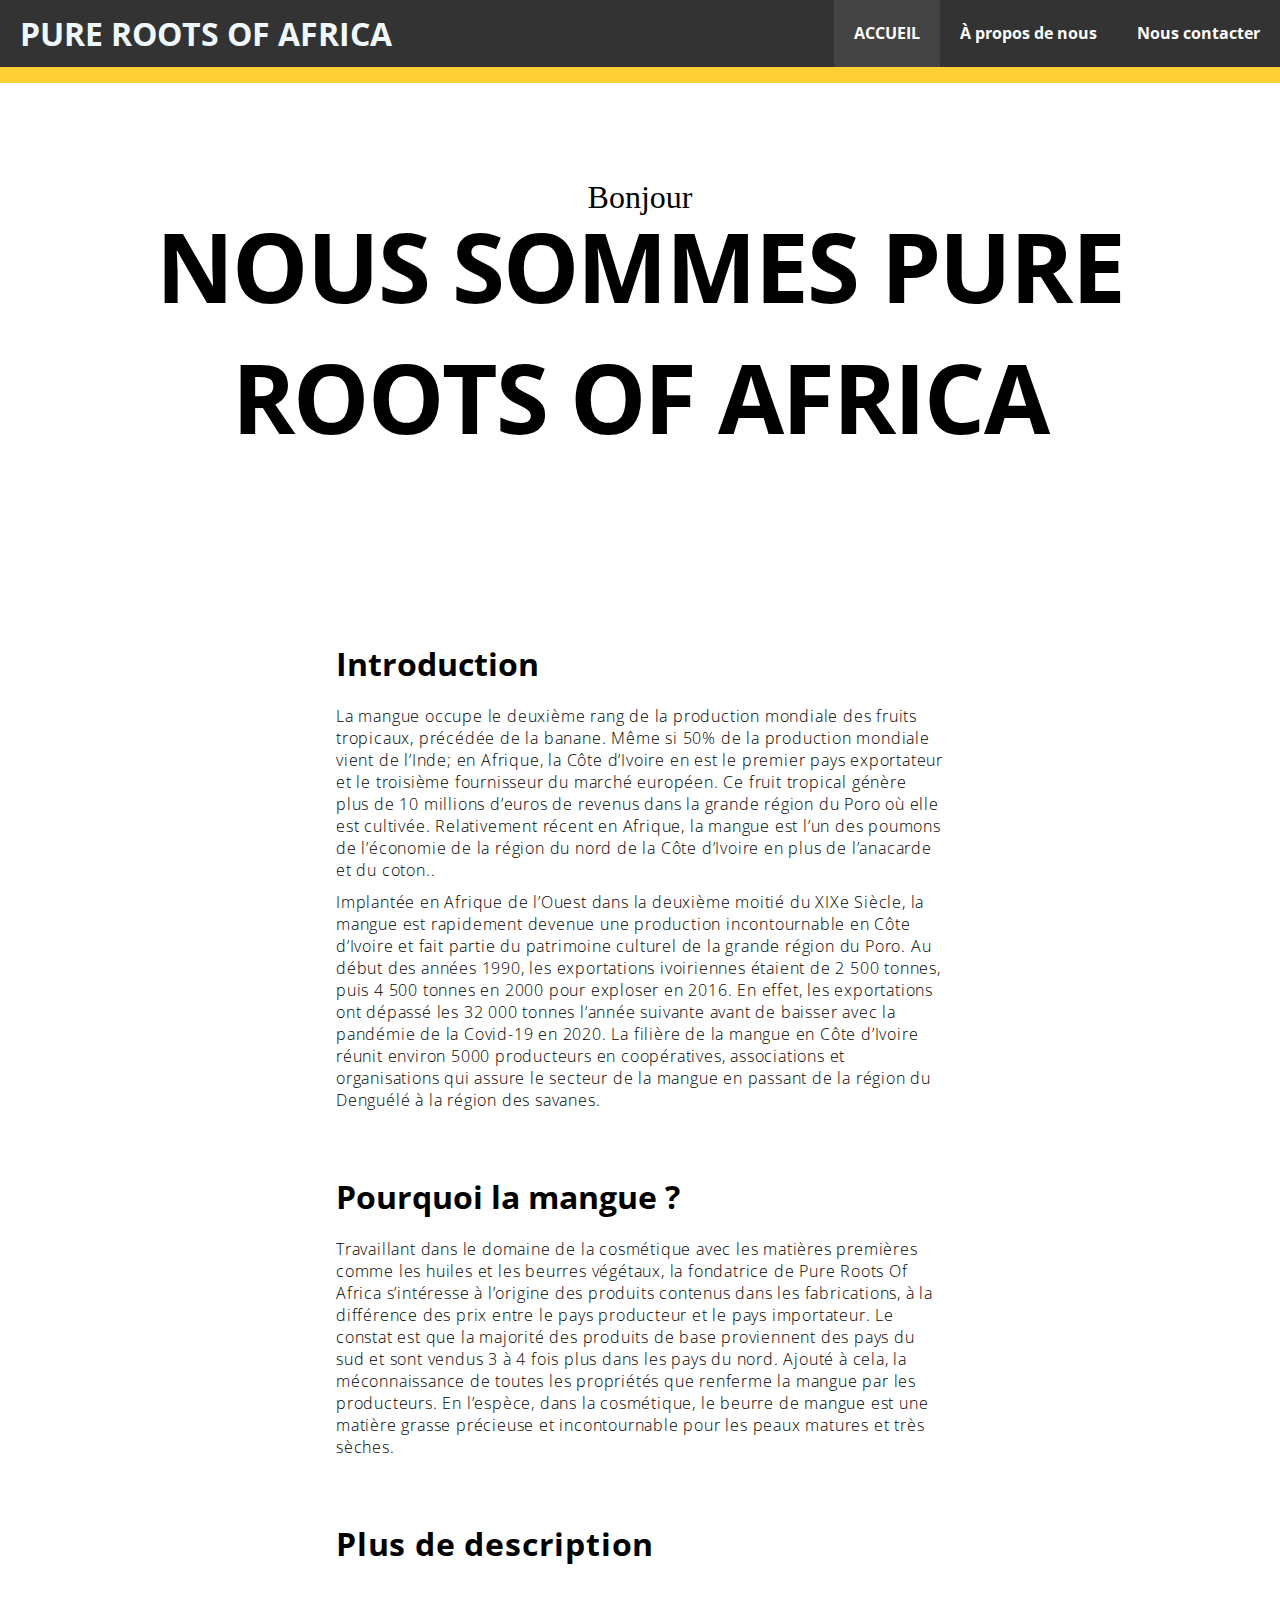
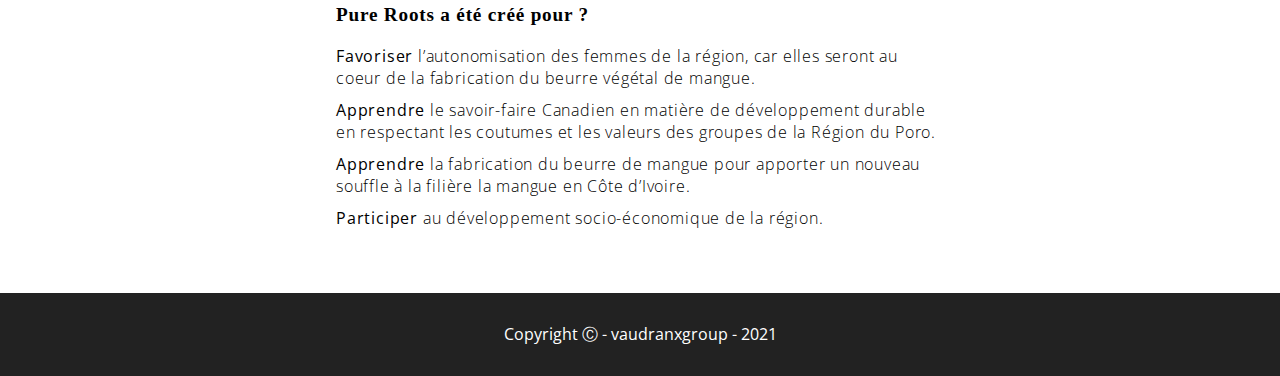
==== about.html @ d716d4aa "projet initial" ====
<!DOCTYPE html>
<html lang="en">
<head>
    <meta charset="UTF-8">
    <meta http-equiv="X-UA-Compatible" content="IE=edge">
    <meta name="viewport" content="width=device-width, initial-scale=1.0">
    <title>PROA | ACCUEIL</title>
    <link rel="stylesheet" href="./css/style.css">
    <link rel="preconnect" href="https://fonts.googleapis.com">
<link rel="preconnect" href="https://fonts.gstatic.com" crossorigin>
<link href="https://fonts.googleapis.com/css2?family=Open+Sans:wght@300;400&display=swap" rel="stylesheet">
</head>
<body>
    
    <header class="header">
        <nav>
            <h1>
                <a  href="./index.html">PURE ROOTS OF AFRICA</a>
            </h1>

            <ul>
                <li><a class="active" href="./index.html">ACCUEIL</a></li>
                <li><a href="./about.html">À propos de nous</a></li>
                <li><a href="./contact.html">Nous contacter </a></li>
            </ul>
        </nav>
       

       
    </header>
<header class='masthead'>
    <p class='masthead-intro'>Bonjour </p>
    <h1 class='masthead-heading'>Nous sommes Pure Roots Of Africa</h1>
  </header>
  <section class="introduction-section">
      <h1>Introduction</h1>
      <p>La mangue occupe le deuxième rang de la production mondiale 
          des fruits tropicaux, précédée de la banane. Même si 50% de
           la production mondiale vient de l’Inde; en Afrique, la Côte
            d’Ivoire en est le premier pays exportateur et le troisième
             fournisseur du marché européen. Ce fruit tropical génère
              plus de 10 millions d’euros de revenus dans la grande région 
              du Poro où elle est cultivée. Relativement récent en Afrique,
               la mangue est l’un des poumons de l’économie de la région du 
               nord de la Côte d’Ivoire en plus de l’anacarde et du coton..</p>


      <p>Implantée en Afrique de l’Ouest dans la deuxième moitié du XIXe Siècle,
           la mangue est rapidement devenue une production incontournable en Côte 
           d’Ivoire et fait partie du patrimoine culturel de la grande région du Poro.
        Au début des années 1990, les exportations ivoiriennes étaient de 
        2 500 tonnes, puis 4 500 tonnes en 2000 pour exploser en 2016.
         En effet, les exportations ont dépassé les 32 000 tonnes l’année
          suivante avant de baisser avec la pandémie de la Covid-19 en 2020.
           La filière de la mangue en Côte d’Ivoire réunit environ 5000 producteurs
            en coopératives, associations et organisations qui assure le secteur de
             la mangue en passant de la région du Denguélé à la région des savanes.</p>
  </section>
  <section class="location-section">
      <h1>Pourquoi la mangue ?</h1>
      <p>Travaillant dans le domaine de la cosmétique 
          avec les matières premières comme les huiles
           et les beurres végétaux, la fondatrice de
            Pure Roots Of Africa s’intéresse à l’origine
             des produits contenus dans les fabrications,
              à la différence des prix entre le pays
               producteur et le pays importateur.
                Le constat est que la majorité des 
                produits de base proviennent des pays
                 du sud et sont vendus 3 à 4 fois plus
                  dans les pays du nord.
Ajouté à cela, la méconnaissance de toutes les propriétés 
que renferme la mangue par les producteurs. En l’espèce,
 dans la cosmétique, le beurre de mangue est une matière
  grasse précieuse et incontournable pour les peaux matures 
  et très sèches. </p>
  </section>
  <section class="questions-section">
      <h1>Plus de description</h1>
      <h2>Pure Roots a été créé pour ?</h2>
     
      <p><b>Favoriser</b> l’autonomisation des femmes de la
           région, car elles seront au coeur de la 
           fabrication du beurre végétal de mangue.</p>
           
      <p>
        <b>Apprendre</b> le savoir-faire Canadien en matière de développement durable en respectant les coutumes et les valeurs des groupes de la Région du Poro.</p>
     
      <p><b>Apprendre</b> la fabrication du beurre de mangue pour apporter un nouveau souffle à la filière la mangue en Côte d’Ivoire.</p>
      
     
      <p><b>Participer</b> au développement socio-économique de la région.</p>

      <p>
          <br>
          <br>
      </p>
  </section>
  
  <footer>
    <p>Copyright &#9400; - vaudranxgroup - 2021</p>
  </footer>

</body>
</html>
---- css/style.css ----
*{
    margin: 0;
    padding: 0;
    box-sizing: border-box;
}

/*general*/

html,body{
    font-family: 'Open Sans', sans-serif;
}

h1,h2,h3{
    margin-bottom: 20px;
}
a{
    color: #222;
    text-decoration: none;
}
p{
    margin-bottom: 10px;
}

.container {
    max-width: 1000px;
    display: block;
    margin: auto;
  }

.btn{
    display: inline-block;
    padding: 1% 2%;
    border-radius: 20px;
}

.btn-primary {

    background-color: white;
    color: #333;
    font-weight: bold;
}
.btn-primary:hover {

    background-color:#222;
    color: white;
}

.my-10{
margin-top: 1%;
margin-bottom: 1%;
}


.separator{
    margin:2% auto;
    height: 10px;
    width: 30%;
    background:#111;
}
/*header*/

.header{
    background: #333;
    overflow: auto;
    line-height:1.7em;
}

.header nav h1 {
    float: left;
    padding: 20px;
  
    margin-bottom: 0;
}


.header nav h1  a{
  color: aliceblue;
}


.header nav ul {
    float: right;
    list-style: none;
}

.header nav ul li  {
    float: left;
}

.header nav ul li a  {
    color:white;
    padding: 20px;
    display: block;
}

.header nav ul li a:hover  {
   background:  #444;
}

.active
{
    background: #444;
}


/*vp*/

.vp{
    height:600px;
    background: url(../images/bg.jpg)center center;
    background-size: cover;
    opacity: 1.3;
    text-align: center;
}
.vp-content{
    max-width: 60%;
    padding-top: 10%;
    color: white;
    opacity: 1;
    display: block;
    margin: auto;
}

.vp-content h1{
    font-size: 50px;
}
.vp-content p{
    font-size: 18px;
    letter-spacing: 0.5px;
    line-height: 1.9em;
}


.features {
    overflow: auto;
    padding: 100px 0;
    text-align: center;
  }
  
  .feature {
    float: left;
    width: 33%;
  }


  
/* person */

.person {
    height: 400px;
    background: url(../images/mangue.jpg) center center/cover;
  }
  
  /* reservation */
  
  .reservation {
    padding: 100px 0px 100px 0px;
    text-align: center;
  }
  
  /* footer */
  
  footer {
    background: #222;
    color: white;
    padding: 30px 0;
    text-align: center;
  }
  
  footer p {
    margin-bottom: 0px;
  }
  /*contact */

  
.contact {
    padding: 180px 0;
    min-height: 100vh;
  }
  
  .contact-form-container {
    max-width: 600px;
    margin: auto;
  }
  
  .contact-form-container form label {
    display: block;
    font-weight: 700;
  }
  
  .contact-form-container form input,
  textarea {
    display: block;
    width: 100%;
    padding: 15px;
    border: 1px solid #ddd;
    border-radius: 3px;
  }
  
  .contact-form-container form textarea {
    min-height: 80px;
  }


  /*about*/

  
.introduction-section,
.location-section,
.questions-section {
    max-width: 38em;
    margin-left: auto;
    margin-right: auto;
    margin-top: 2em;
}

.introduction-section > p,
.location-section > p,
.questions-section,
.content-footer > p {
    /* Typography Declarations */
    font-weight: 300;
    letter-spacing: 0.05em;
}

.questions-section > h2 {
    font-family: "Gentium Book Basic", Georgia, serif;
    font-size: 1.2em;
    font-weight: bold;
    /* Layout */
    margin: 2em 0 1em 0;
}

section > h1 {
    margin-top: 2em;
}

.content-footer,
.masthead-heading,
.masthead-intro {
  text-align: center;
}

.masthead {
  padding: 6em 0;
  background-image: url('https://i.imgur.com/yGmrlyg.jpg');
  background-size: cover;
  background-repeat: no-repeat;
  border-top: solid 1em #FFCF33;
}

.masthead-intro {
  margin-bottom: 0.1em;
  font-family: "Gentium Book Basic", Georgia, serif;
    font-size: 2em;
}

.masthead-heading {
  margin-top: -0.2em;
  font-family: "Open Sans", "Helvetica Neue", sans-serif;
  font-weight: bold;
  font-size: 6em;
  letter-spacing: -0.02em;
  text-transform: uppercase;
}
.introduction > p,
.location > p,
.content-footer > p {
    /* Typography Declarations */
    font-weight: 300;
    letter-spacing: 0.05em;
}
h2 {
    /* Typography Declarations */
    font-family: "Gentium Book Basic", Georgia, serif;
    font-size: 1.2em;
    font-weight: bold;
}

.introduction-section,
.location-section,
.questions-section {
    max-width: 38em;
    margin-left: auto;
    margin-right: auto;
    margin-top: 2em;
}
.content-footer {
  margin: 50px 0;
  padding: 20px 0;
  text-align: center;
  background-color: #73A8C2;
  text-decoration: none;
}
.social > li {
  display: inline-block;
  margin: 0 5px;
}
.content-footer > p {
  color: #F7EDE1;
}
a {
    font-weight: bold;
    text-decoration: none;
    color: #F1C863;
}
  
@media only screen and (max-width: 500px) {
    .masthead {
        padding: 3em 0;
    }
    .masthead-heading {
        font-size: 3em;
    }
    .content-footer {
        padding: 2em 2.5em;
  }
}
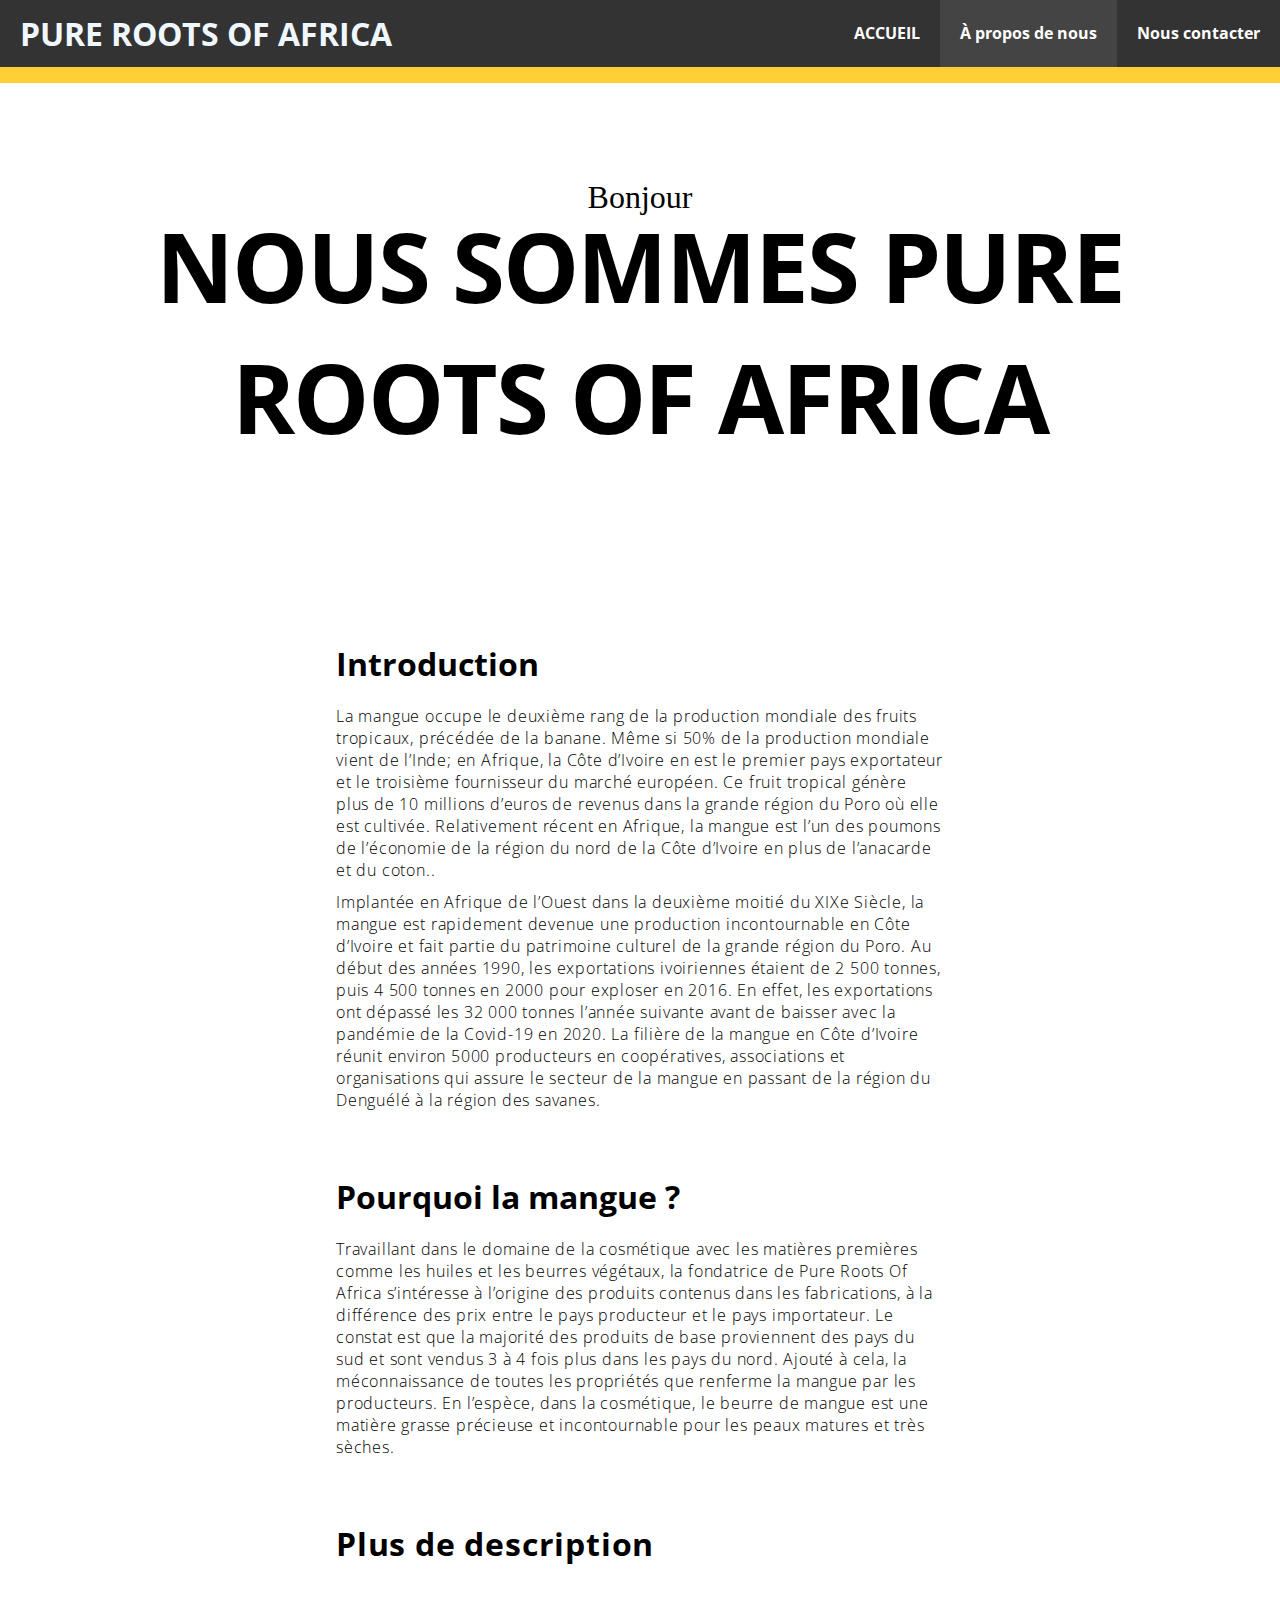
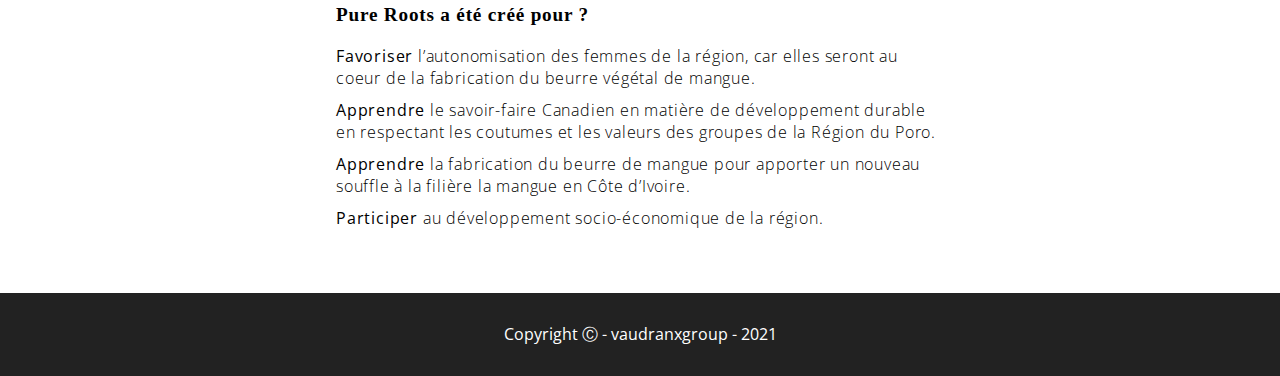
==== commit d255481b: "finitiion de la responsivit et lenvoi de mail" ====
--- a/about.html
+++ b/about.html
@@ -1,15 +1,21 @@
 <!DOCTYPE html>
 <html lang="en">
-<head>
-    <meta charset="UTF-8">
-    <meta http-equiv="X-UA-Compatible" content="IE=edge">
-    <meta name="viewport" content="width=device-width, initial-scale=1.0">
-    <title>PROA | ACCUEIL</title>
-    <link rel="stylesheet" href="./css/style.css">
-    <link rel="preconnect" href="https://fonts.googleapis.com">
-<link rel="preconnect" href="https://fonts.gstatic.com" crossorigin>
-<link href="https://fonts.googleapis.com/css2?family=Open+Sans:wght@300;400&display=swap" rel="stylesheet">
-</head>
+    <head>
+        <meta charset="UTF-8">
+        <meta http-equiv="X-UA-Compatible" content="IE=edge">
+        <meta name="viewport" content="width=device-width, initial-scale=1.0">
+        <title>PROA | ACCUEIL</title>
+        <link href="https://cdn.jsdelivr.net/npm/bootstrap@5.1.2/dist/css/bootstrap.min.css" rel="stylesheet"
+            integrity="sha384-uWxY/CJNBR+1zjPWmfnSnVxwRheevXITnMqoEIeG1LJrdI0GlVs/9cVSyPYXdcSF" crossorigin="anonymous">
+        <link rel="stylesheet" href="./css/style.css">
+    
+        <link rel="preconnect" href="https://fonts.googleapis.com">
+        <link rel="preconnect" href="https://fonts.gstatic.com" crossorigin>
+        <link href="https://fonts.googleapis.com/css2?family=Open+Sans:wght@300;400&display=swap" rel="stylesheet">
+        <script src="https://cdn.jsdelivr.net/npm/@popperjs/core@2.10.2/dist/umd/popper.min.js" integrity="sha384-7+zCNj/IqJ95wo16oMtfsKbZ9ccEh31eOz1HGyDuCQ6wgnyJNSYdrPa03rtR1zdB" crossorigin="anonymous"></script>
+        <script src="https://cdn.jsdelivr.net/npm/bootstrap@5.1.2/dist/js/bootstrap.min.js" integrity="sha384-PsUw7Xwds7x08Ew3exXhqzbhuEYmA2xnwc8BuD6SEr+UmEHlX8/MCltYEodzWA4u" crossorigin="anonymous"></script>
+    
+    </head>
 <body>
     
     <header class="header">
@@ -18,9 +24,9 @@
                 <a  href="./index.html">PURE ROOTS OF AFRICA</a>
             </h1>
 
-            <ul>
-                <li><a class="active" href="./index.html">ACCUEIL</a></li>
-                <li><a href="./about.html">À propos de nous</a></li>
+            <ul class="navbar-navs">
+                <li><a  href="./index.html">ACCUEIL</a></li>
+                <li><a class="active" href="./about.html">À propos de nous</a></li>
                 <li><a href="./contact.html">Nous contacter </a></li>
             </ul>
         </nav>
@@ -32,6 +38,8 @@
     <p class='masthead-intro'>Bonjour </p>
     <h1 class='masthead-heading'>Nous sommes Pure Roots Of Africa</h1>
   </header>
+
+  <div class="container-fluid">
   <section class="introduction-section">
       <h1>Introduction</h1>
       <p>La mangue occupe le deuxième rang de la production mondiale 
@@ -96,10 +104,10 @@
           <br>
       </p>
   </section>
-  
+</div>
   <footer>
     <p>Copyright &#9400; - vaudranxgroup - 2021</p>
   </footer>
-
+ 
 </body>
 </html>--- a/css/style.css
+++ b/css/style.css
@@ -243,7 +243,7 @@
 
 .masthead {
   padding: 6em 0;
-  background-image: url('https://i.imgur.com/yGmrlyg.jpg');
+  background-image: url('../images/bg.jpegs');
   background-size: cover;
   background-repeat: no-repeat;
   border-top: solid 1em #FFCF33;
